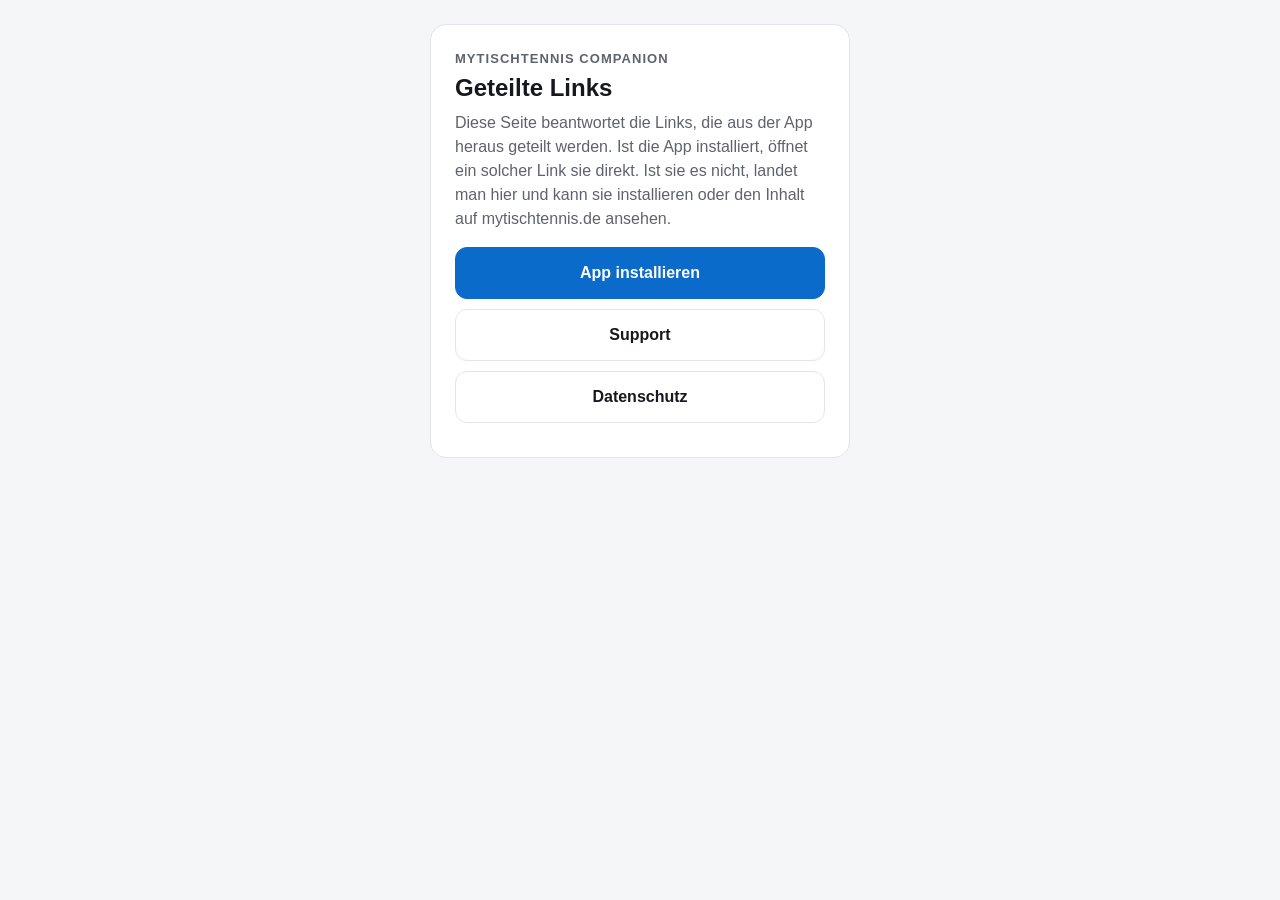
==== index.html @ 0447b522 "feat: share-link landing pages for myTischtennis Companion Static fallback for the app's share links" ====
<!DOCTYPE html>
<html lang="de">
<head>
<meta charset="utf-8">
<meta name="viewport" content="width=device-width, initial-scale=1">
<title>myTischtennis Companion</title>
<meta name="description" content="Geteilte Links der App myTischtennis Companion.">
<meta property="og:type" content="website">
<meta property="og:site_name" content="myTischtennis Companion">
<meta property="og:title" content="myTischtennis Companion">
<meta property="og:description" content="Geteilte Links der App myTischtennis Companion.">
<link rel="stylesheet" href="assets/style.css">
</head>
<body data-type="root">
<main>
  <div class="card">
    <p class="kicker">myTischtennis Companion</p>
    <h1>Geteilte Links</h1>
    <p>
      Diese Seite beantwortet die Links, die aus der App heraus geteilt werden.
      Ist die App installiert, öffnet ein solcher Link sie direkt. Ist sie es nicht,
      landet man hier und kann sie installieren oder den Inhalt auf mytischtennis.de
      ansehen.
    </p>
    <a class="button primary" data-action="install"
       href="https://play.google.com/store/apps/details?id=de.ajeddeloh.myttcompanion">App installieren</a>
    <a class="button" href="https://alexos1998.github.io/myTTCompanion-support/">Support</a>
    <a class="button" href="https://alexos1998.github.io/myTTCompanion-legal/">Datenschutz</a>
  </div>
</main>
</body>
</html>
---- assets/style.css ----
:root {
  color-scheme: light dark;
  --bg: #f5f6f8;
  --card: #ffffff;
  --text: #16181d;
  --muted: #5d636e;
  --accent: #0b6bcb;
  --accent-text: #ffffff;
  --border: #e2e5ea;
}

@media (prefers-color-scheme: dark) {
  :root {
    --bg: #111318;
    --card: #191c22;
    --text: #edeff3;
    --muted: #9aa1ad;
    --accent: #4d9bf0;
    --accent-text: #0c1016;
    --border: #262a32;
  }
}

* {
  box-sizing: border-box;
}

body {
  margin: 0;
  padding: 24px 16px 48px;
  background: var(--bg);
  color: var(--text);
  font: 16px/1.5 -apple-system, BlinkMacSystemFont, "Segoe UI", Roboto, sans-serif;
  display: flex;
  justify-content: center;
}

main {
  width: 100%;
  max-width: 420px;
}

.card {
  background: var(--card);
  border: 1px solid var(--border);
  border-radius: 16px;
  padding: 24px;
}

.kicker {
  margin: 0 0 4px;
  font-size: 13px;
  font-weight: 700;
  letter-spacing: 0.08em;
  text-transform: uppercase;
  color: var(--muted);
}

h1 {
  margin: 0 0 8px;
  font-size: 24px;
  line-height: 1.25;
}

.entity {
  margin: 0 0 8px;
  font-size: 20px;
  font-weight: 600;
}

p {
  margin: 0 0 16px;
  color: var(--muted);
}

a.button {
  display: block;
  margin-bottom: 10px;
  padding: 13px 16px;
  border-radius: 12px;
  border: 1px solid var(--border);
  text-align: center;
  text-decoration: none;
  font-weight: 600;
  color: var(--text);
  background: var(--card);
}

a.button.primary {
  background: var(--accent);
  border-color: var(--accent);
  color: var(--accent-text);
}

a.button.debug {
  border-style: dashed;
  font-weight: 500;
}

footer {
  margin-top: 20px;
  text-align: center;
  font-size: 13px;
  color: var(--muted);
}

footer a {
  color: var(--muted);
}
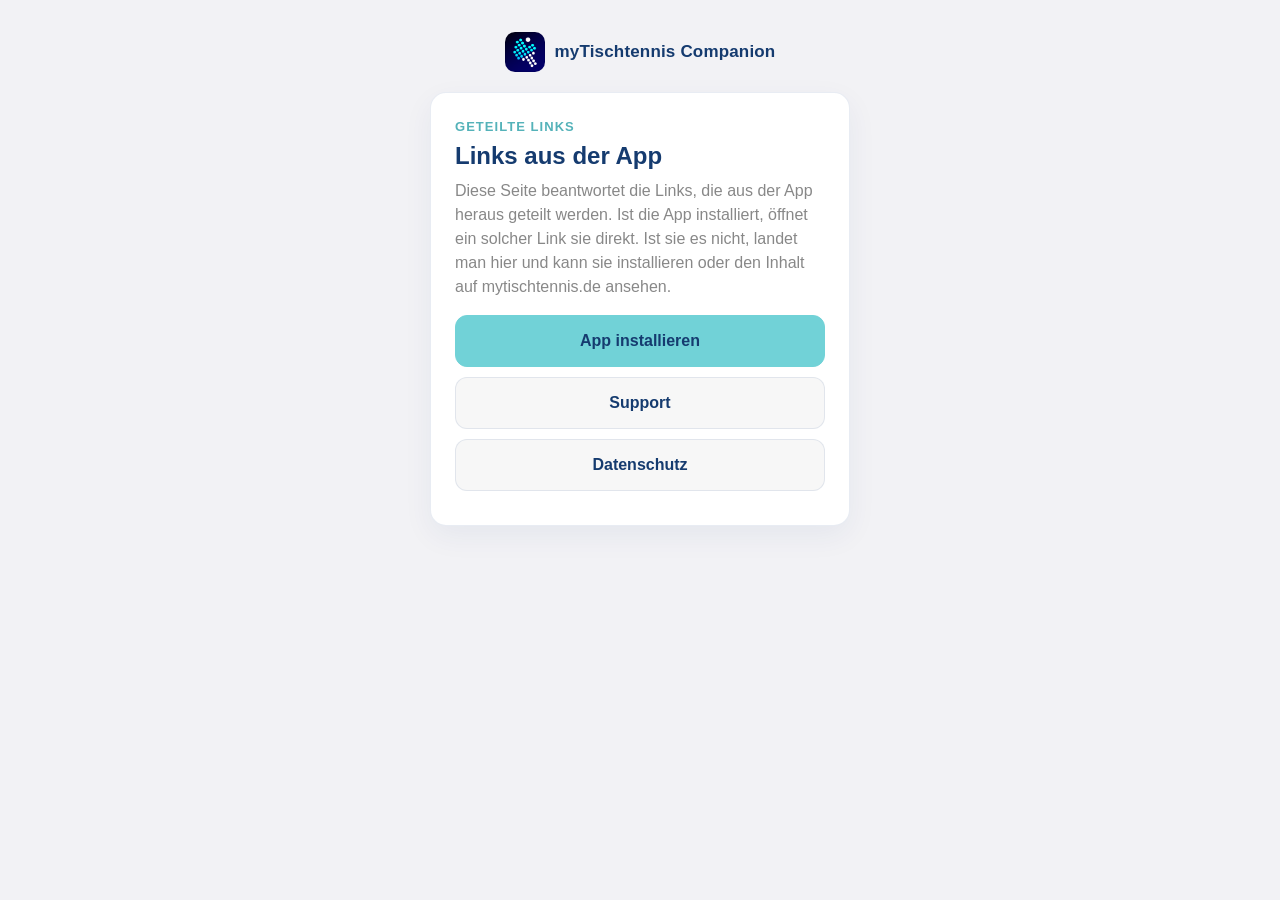
==== commit cd943e7d: "feat: brand the pages with the app icon and theme colours Palette lifted from the app's ThemeData: c" ====
--- a/index.html
+++ b/index.html
@@ -5,17 +5,29 @@
 <meta name="viewport" content="width=device-width, initial-scale=1">
 <title>myTischtennis Companion</title>
 <meta name="description" content="Geteilte Links der App myTischtennis Companion.">
+<meta name="theme-color" content="#71d2d7">
+
+<link rel="icon" type="image/png" href="assets/favicon.png">
+<link rel="apple-touch-icon" href="assets/apple-touch-icon.png">
+
 <meta property="og:type" content="website">
 <meta property="og:site_name" content="myTischtennis Companion">
 <meta property="og:title" content="myTischtennis Companion">
 <meta property="og:description" content="Geteilte Links der App myTischtennis Companion.">
+<meta property="og:image" content="https://alexos1998.github.io/myTTCompanion-links/assets/icon.png">
+<meta name="twitter:card" content="summary">
+
 <link rel="stylesheet" href="assets/style.css">
 </head>
 <body data-type="root">
 <main>
+  <div class="brand">
+    <img src="assets/icon.png" alt="" width="40" height="40">
+    <span>myTischtennis Companion</span>
+  </div>
   <div class="card">
-    <p class="kicker">myTischtennis Companion</p>
-    <h1>Geteilte Links</h1>
+    <p class="kicker">Geteilte Links</p>
+    <h1>Links aus der App</h1>
     <p>
       Diese Seite beantwortet die Links, die aus der App heraus geteilt werden.
       Ist die App installiert, öffnet ein solcher Link sie direkt. Ist sie es nicht,
--- a/assets/style.css
+++ b/assets/style.css
@@ -1,23 +1,38 @@
+/*
+ * Palette taken from the app's ThemeData (lib/main.dart): cyan primary on deep
+ * navy text in light mode, the same cyan on the near-black navy of the dark
+ * theme. Kept in sync by hand, which is fine for four colours that have not
+ * moved in the app's lifetime.
+ */
 :root {
   color-scheme: light dark;
-  --bg: #f5f6f8;
-  --card: #ffffff;
-  --text: #16181d;
-  --muted: #5d636e;
-  --accent: #0b6bcb;
-  --accent-text: #ffffff;
-  --border: #e2e5ea;
+
+  --primary: #71d2d7;         /* colorScheme.primary */
+  --primary-dim: #54b2b9;     /* colorScheme.primaryFixedDim */
+  --on-primary: #153b6f;      /* colorScheme.onPrimary */
+
+  --bg: #f2f2f5;              /* scaffoldBackgroundColor */
+  --card: #ffffff;            /* cardColor */
+  --surface: #f7f7f7;         /* colorScheme.surface */
+  --text: #153b6f;            /* colorScheme.onSurface */
+  --muted: #888888;           /* hintColor */
+  --border: #224488bb;        /* dividerColor */
+  --border-alpha: 0.14;
 }
 
 @media (prefers-color-scheme: dark) {
   :root {
-    --bg: #111318;
-    --card: #191c22;
-    --text: #edeff3;
-    --muted: #9aa1ad;
-    --accent: #4d9bf0;
-    --accent-text: #0c1016;
-    --border: #262a32;
+    --primary: #71d2d7;
+    --primary-dim: #4da5ab;
+    --on-primary: #10111f;
+
+    --bg: #10111f;            /* dark scaffoldBackgroundColor */
+    --card: #1a1f2f;          /* dark cardColor */
+    --surface: #131427;       /* dark colorScheme.surface */
+    --text: #ffffffbf;        /* dark bodyMedium, 75% white */
+    --muted: #ffffff80;       /* dark hintColor, 50% white */
+    --border: #88bbff;        /* dark dividerColor */
+    --border-alpha: 0.16;
   }
 }
 
@@ -25,12 +40,18 @@
   box-sizing: border-box;
 }
 
+/* `display: block` on the buttons would otherwise beat the user agent's
+   `[hidden] { display: none }`, leaving every optional button on screen. */
+[hidden] {
+  display: none !important;
+}
+
 body {
   margin: 0;
-  padding: 24px 16px 48px;
+  padding: 32px 16px 48px;
   background: var(--bg);
   color: var(--text);
-  font: 16px/1.5 -apple-system, BlinkMacSystemFont, "Segoe UI", Roboto, sans-serif;
+  font: 16px/1.5 Roboto, -apple-system, BlinkMacSystemFont, "Segoe UI", sans-serif;
   display: flex;
   justify-content: center;
 }
@@ -40,11 +61,32 @@
   max-width: 420px;
 }
 
+.brand {
+  display: flex;
+  align-items: center;
+  justify-content: center;
+  gap: 10px;
+  margin-bottom: 20px;
+}
+
+.brand img {
+  width: 40px;
+  height: 40px;
+  border-radius: 10px;
+}
+
+.brand span {
+  font-size: 17px;
+  font-weight: 700;
+  letter-spacing: 0.01em;
+}
+
 .card {
   background: var(--card);
-  border: 1px solid var(--border);
+  border: 1px solid color-mix(in srgb, var(--border) calc(var(--border-alpha) * 100%), transparent);
   border-radius: 16px;
   padding: 24px;
+  box-shadow: 0 10px 30px rgba(21, 59, 111, 0.06);
 }
 
 .kicker {
@@ -53,7 +95,7 @@
   font-weight: 700;
   letter-spacing: 0.08em;
   text-transform: uppercase;
-  color: var(--muted);
+  color: var(--primary-dim);
 }
 
 h1 {
@@ -66,6 +108,7 @@
   margin: 0 0 8px;
   font-size: 20px;
   font-weight: 600;
+  color: var(--text);
 }
 
 p {
@@ -78,23 +121,33 @@
   margin-bottom: 10px;
   padding: 13px 16px;
   border-radius: 12px;
-  border: 1px solid var(--border);
+  border: 1px solid color-mix(in srgb, var(--border) calc(var(--border-alpha) * 100%), transparent);
+  background: var(--surface);
   text-align: center;
   text-decoration: none;
   font-weight: 600;
   color: var(--text);
-  background: var(--card);
+}
+
+a.button:hover {
+  border-color: var(--primary);
 }
 
 a.button.primary {
-  background: var(--accent);
-  border-color: var(--accent);
-  color: var(--accent-text);
+  background: var(--primary);
+  border-color: var(--primary);
+  color: var(--on-primary);
+}
+
+a.button.primary:hover {
+  background: var(--primary-dim);
+  border-color: var(--primary-dim);
 }
 
 a.button.debug {
   border-style: dashed;
   font-weight: 500;
+  color: var(--muted);
 }
 
 footer {
@@ -107,3 +160,7 @@
 footer a {
   color: var(--muted);
 }
+
+footer a:hover {
+  color: var(--primary);
+}
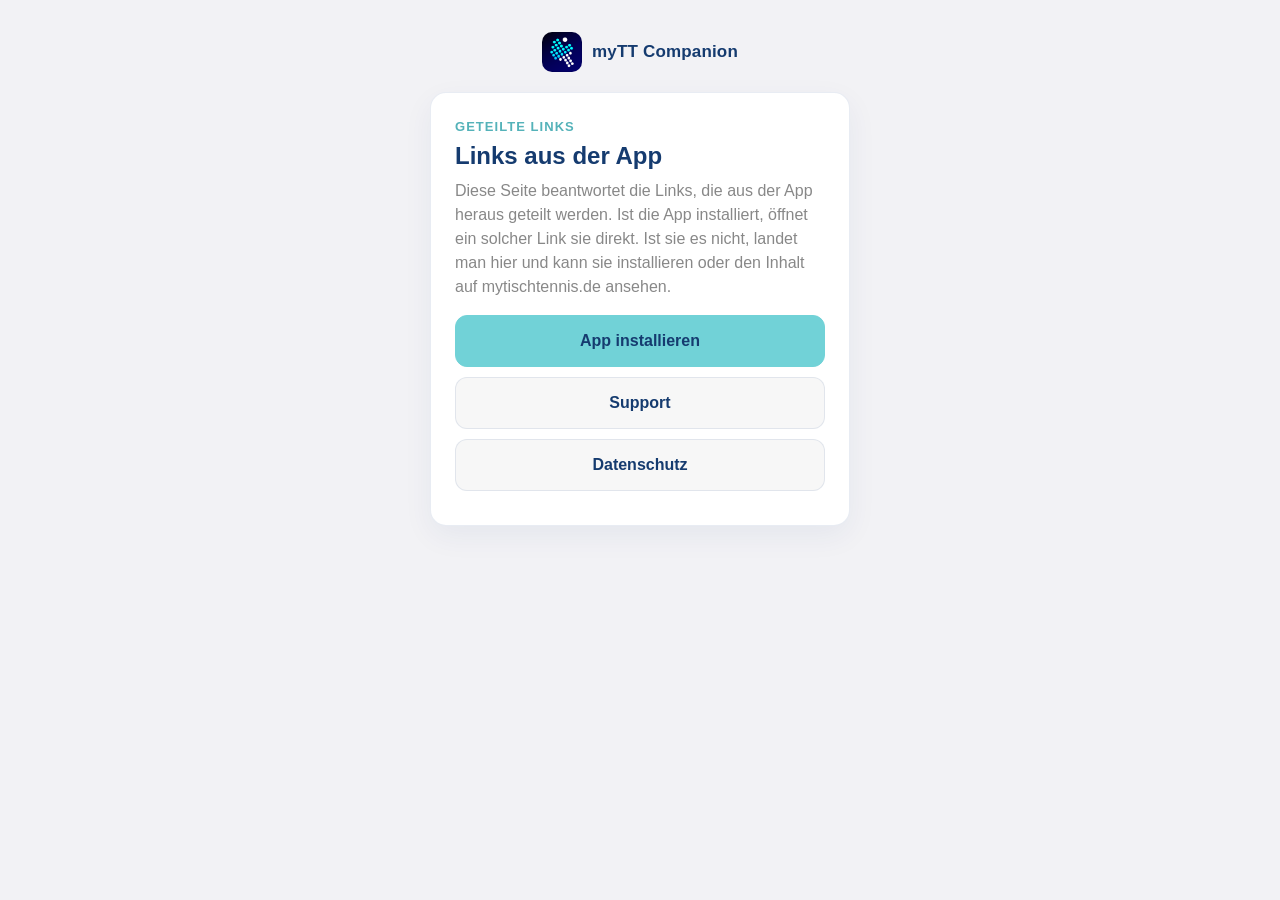
==== commit 5c4a45d6: "fix: call the app myTT Companion, not myTischtennis Companion "myTischtennis" is the licensed name o" ====
--- a/index.html
+++ b/index.html
@@ -3,18 +3,18 @@
 <head>
 <meta charset="utf-8">
 <meta name="viewport" content="width=device-width, initial-scale=1">
-<title>myTischtennis Companion</title>
-<meta name="description" content="Geteilte Links der App myTischtennis Companion.">
+<title>myTT Companion</title>
+<meta name="description" content="Geteilte Links der App myTT Companion.">
 <meta name="theme-color" content="#71d2d7">
 
 <link rel="icon" type="image/png" href="assets/favicon.png">
 <link rel="apple-touch-icon" href="assets/apple-touch-icon.png">
 
 <meta property="og:type" content="website">
-<meta property="og:site_name" content="myTischtennis Companion">
-<meta property="og:title" content="myTischtennis Companion">
-<meta property="og:description" content="Geteilte Links der App myTischtennis Companion.">
-<meta property="og:image" content="https://alexos1998.github.io/myTTCompanion-links/assets/icon.png">
+<meta property="og:site_name" content="myTT Companion">
+<meta property="og:title" content="myTT Companion">
+<meta property="og:description" content="Geteilte Links der App myTT Companion.">
+<meta property="og:image" content="https://myttcompanion.app/assets/icon.png">
 <meta name="twitter:card" content="summary">
 
 <link rel="stylesheet" href="assets/style.css">
@@ -23,7 +23,7 @@
 <main>
   <div class="brand">
     <img src="assets/icon.png" alt="" width="40" height="40">
-    <span>myTischtennis Companion</span>
+    <span>myTT Companion</span>
   </div>
   <div class="card">
     <p class="kicker">Geteilte Links</p>
@@ -36,8 +36,8 @@
     </p>
     <a class="button primary" data-action="install"
        href="https://play.google.com/store/apps/details?id=de.ajeddeloh.myttcompanion">App installieren</a>
-    <a class="button" href="https://alexos1998.github.io/myTTCompanion-support/">Support</a>
-    <a class="button" href="https://alexos1998.github.io/myTTCompanion-legal/">Datenschutz</a>
+    <a class="button" href="support/">Support</a>
+    <a class="button" href="datenschutz/">Datenschutz</a>
   </div>
 </main>
 </body>
--- a/assets/style.css
+++ b/assets/style.css
@@ -114,6 +114,50 @@
 p {
   margin: 0 0 16px;
   color: var(--muted);
+}
+
+/* Two mutually exclusive states, switched by link.js through
+   `body[data-state]`. The launching one is the default in the markup, so a
+   visitor with the app never sees the buttons flash up first. With JavaScript
+   disabled neither state is ever set and the buttons show, which is the safe
+   way round. */
+.launching,
+body[data-state="fallback"] .launching {
+  display: none;
+}
+
+body[data-state="launching"] .launching {
+  display: flex;
+  align-items: center;
+  gap: 10px;
+  padding: 6px 0 2px;
+  color: var(--muted);
+}
+
+body[data-state="launching"] .fallback {
+  display: none;
+}
+
+.spinner {
+  flex: none;
+  width: 18px;
+  height: 18px;
+  border-radius: 50%;
+  border: 2px solid color-mix(in srgb, var(--primary) 30%, transparent);
+  border-top-color: var(--primary);
+  animation: spin 0.8s linear infinite;
+}
+
+@keyframes spin {
+  to {
+    transform: rotate(360deg);
+  }
+}
+
+@media (prefers-reduced-motion: reduce) {
+  .spinner {
+    animation-duration: 2.4s;
+  }
 }
 
 a.button {
@@ -150,6 +194,48 @@
   color: var(--muted);
 }
 
+/* Content pages (Datenschutz, Support). The share pages are one short card
+   meant to be read in a glance; these are documents, so they get a wider
+   column and body text in the reading colour instead of the muted one `p`
+   carries by default. */
+main.page {
+  max-width: 640px;
+}
+
+.prose p,
+.prose li {
+  color: var(--text);
+}
+
+.prose h2 {
+  margin: 28px 0 8px;
+  font-size: 17px;
+  line-height: 1.3;
+}
+
+.prose h2:first-of-type {
+  margin-top: 20px;
+}
+
+.prose ul {
+  margin: 0 0 16px;
+  padding-left: 20px;
+}
+
+.prose li {
+  margin-bottom: 6px;
+}
+
+.prose a {
+  color: var(--primary-dim);
+}
+
+.prose .updated {
+  margin: 24px 0 0;
+  font-size: 13px;
+  color: var(--muted);
+}
+
 footer {
   margin-top: 20px;
   text-align: center;
